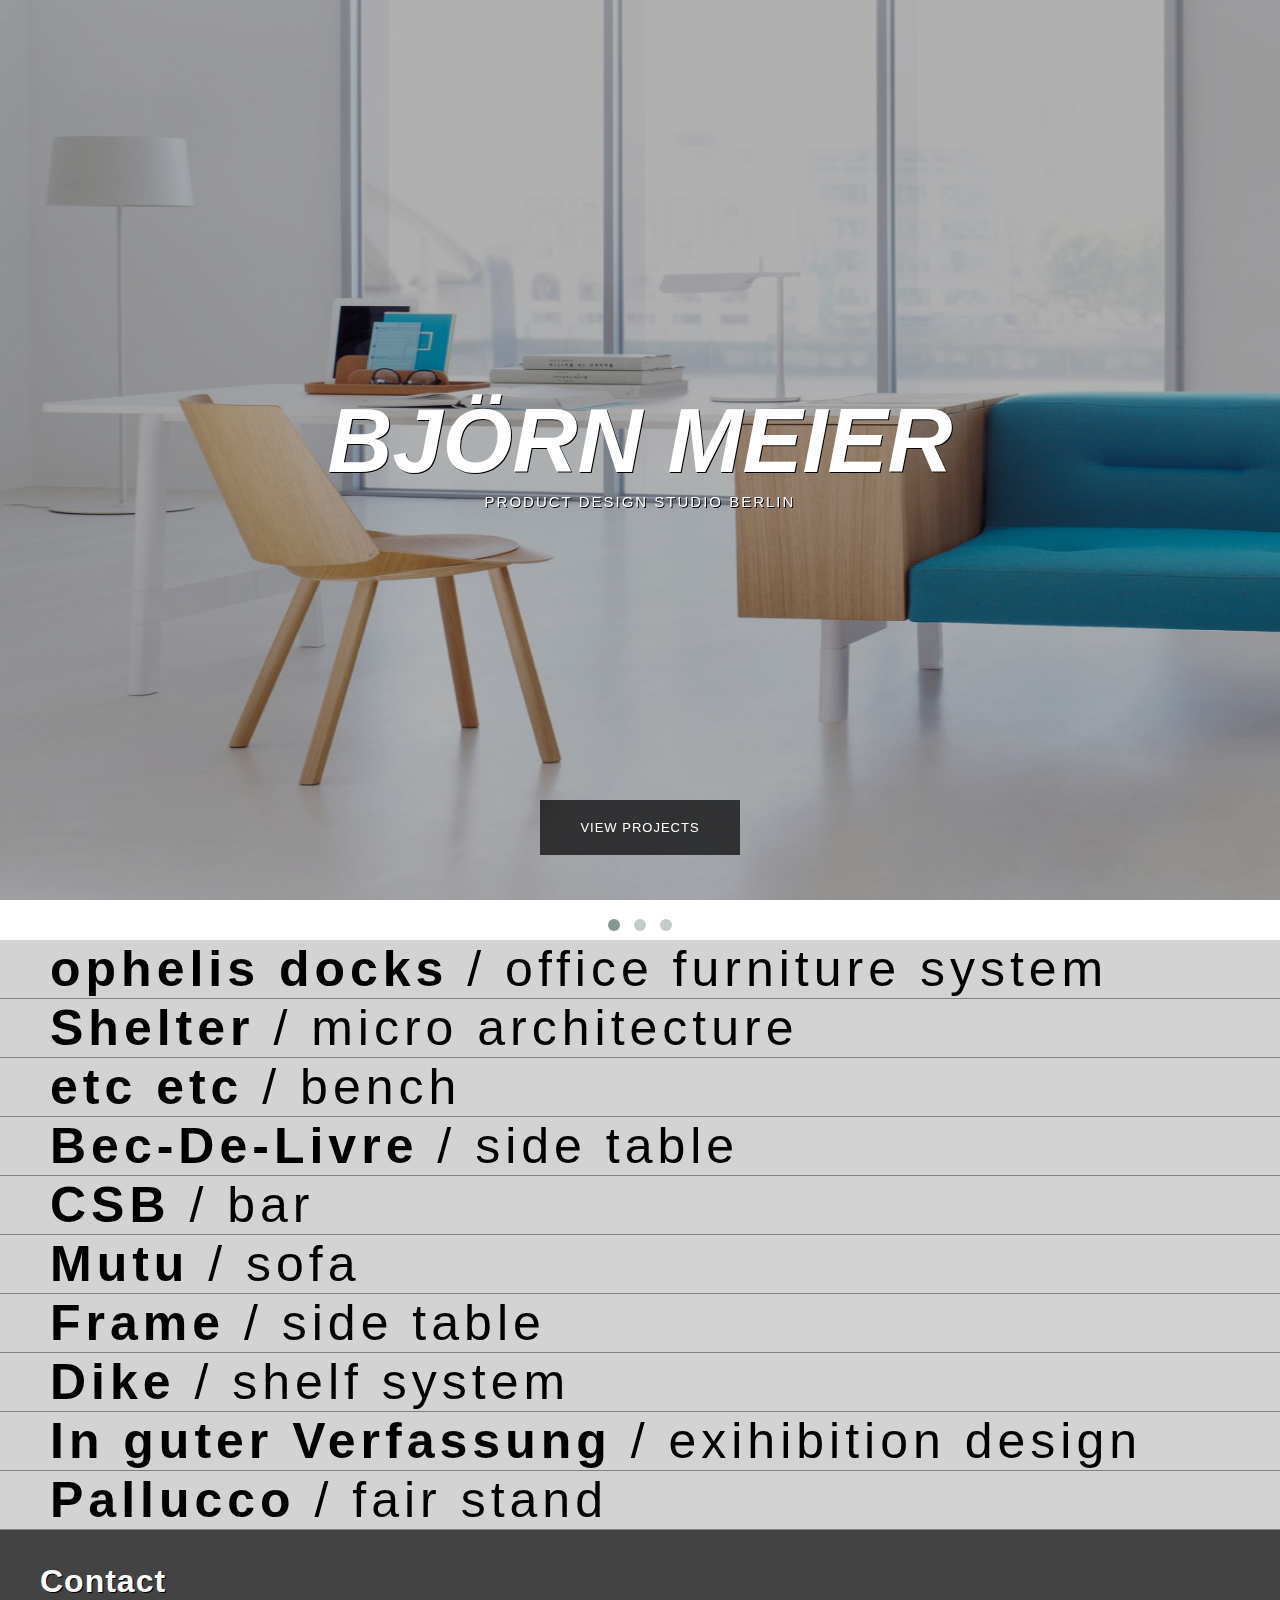
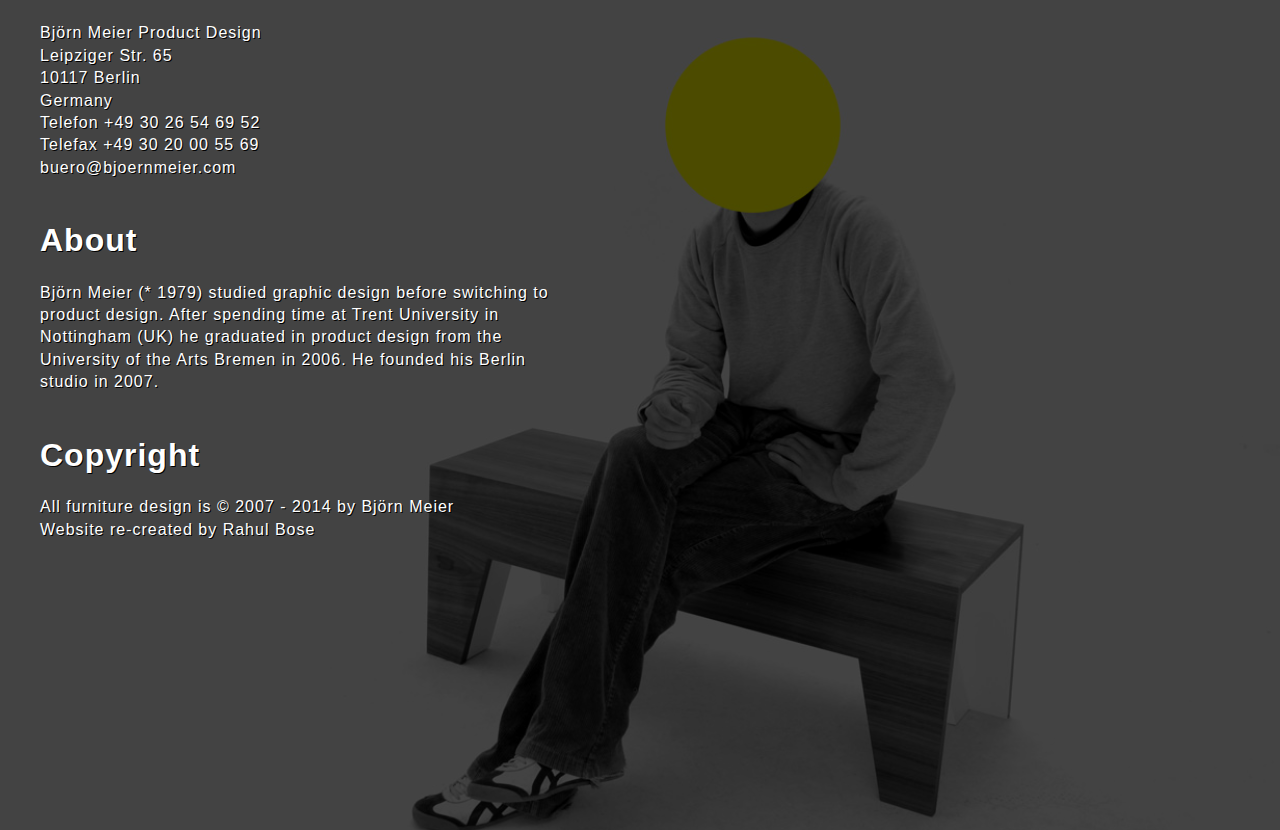
==== home.html @ d553b262 "config to deploy as PHP site to heroku" ====
<!doctype html>
<html>
    <head>
        <title>BJ&Ouml;RN MEIER | Product Design</title>
        <link rel="stylesheet" href="styles.css">
        <!-- Important Owl stylesheet -->
        <link rel="stylesheet" href="Libs/owl.carousel.css">

        <!-- Default Theme -->
        <link rel="stylesheet" href="Libs/owl.theme.css">
    </head>

    <body>
<!--        TITLE PAGE-->
        <header class="hero">
        <div class="background">
        <div id="owl-carosel1">
                <div><img src="Images/bjoern-meier-image1.jpg"></div>
                <div><img src="Images/bjoern-meier-image2.jpg"></div>
                <div><img src="Images/bjoern-meier-image3.jpg"></div>
            </div>

            <div class="hgroup">
                <h1>BJ&Ouml;RN MEIER</h1>
                <h2>PRODUCT DESIGN STUDIO BERLIN</h2>
            </div>

            <div class="back-shadow"></div>
        </div>


        <a id="button">VIEW PROJECTS</a>

<!--            Language Buttons-->
<!--        <a class="en-lang">EN</a>-->
<!--        <a class="de-lang">DE</a>-->
            </header>

<!--        PROJECTS BIT-->
        <section id="scroll-Point">

            <ul class="projects">
                <li>
                    <h1><span>ophelis docks</span> / office furniture system</h1>
                    <div>
                        <div class="content">
                            Lorem Ipsum is simply dummy text of the printing and typesetting industry. Lorem Ipsum has been the industry's standard dummy text ever since the 1500s, when an unknown printer took a galley of type and scrambled it to make a type specimen book. It has survived not only five centuries, but also the leap into electronic typesetting, remaining essentially unchanged. It was popularised in the 1960s with the release of Letraset sheets containing Lorem Ipsum passages, and more recently with desktop publishing software like Aldus PageMaker including versions of Lorem Ipsum.

                        </div>
                        <div id="owl-carosel2" class="content-carosel">
                            <div class="content-item"><img src="Images/listImage1.jpg"></div>
                            <div class="content-item"><img src="Images/listImage1.jpg"></div>
                            <div class="content-item"><img src="Images/listImage1.jpg"></div>
                        </div>

                    </div>
                </li>
                <li>
                    <h1><span>Shelter</span> / micro architecture</h1>
                    <div>
                    <div class="content">
                            It is a long established fact that a reader will be distracted by the readable content of a page when looking at its layout. The point of using Lorem Ipsum is that it has a more-or-less normal distribution of letters, as opposed to using 'Content here, content here', making it look like readable English. Many desktop publishing packages and web page editors now use Lorem Ipsum as their default model text, and a search for 'lorem ipsum' will uncover many web sites still in their infancy. Various versions have evolved over the years, sometimes by accident, sometimes on purpose (injected humour and the like).
                        </div>

                                            <div id="owl-carosel3" class="content-carosel">
                            <div class="content-item"><img src="Images/listImage2.jpg"></div>
                            <div class="content-item"><img src="Images/listImage2.jpg"></div>
                            <div class="content-item"><img src="Images/listImage2.jpg"></div>
                        </div>
                        </div>
                </li>
                <li>
                    <h1><span>etc etc</span> / bench</h1>
                    <div>
                    <div class="content">
                            It is a long established fact that a reader will be distracted by the readable content of a page when looking at its layout. The point of using Lorem Ipsum is that it has a more-or-less normal distribution of letters, as opposed to using 'Content here, content here', making it look like readable English. Many desktop publishing packages and web page editors now use Lorem Ipsum as their default model text, and a search for 'lorem ipsum' will uncover many web sites still in their infancy. Various versions have evolved over the years, sometimes by accident, sometimes on purpose (injected humour and the like).
                        </div>

                                            <div id="owl-carosel4" class="content-carosel">
                            <div class="content-item"><img src="Images/listImage3.jpg"></div>
                            <div class="content-item"><img src="Images/listImage3.jpg"></div>
                            <div class="content-item"><img src="Images/listImage3.jpg"></div>
                        </div>
                        </div>
                </li>
                <li>
                    <h1><span>Bec-De-Livre</span> / side table</h1>
                    <div>
                    <div class="content">
                            It is a long established fact that a reader will be distracted by the readable content of a page when looking at its layout. The point of using Lorem Ipsum is that it has a more-or-less normal distribution of letters, as opposed to using 'Content here, content here', making it look like readable English. Many desktop publishing packages and web page editors now use Lorem Ipsum as their default model text, and a search for 'lorem ipsum' will uncover many web sites still in their infancy. Various versions have evolved over the years, sometimes by accident, sometimes on purpose (injected humour and the like).
                        </div>

                                            <div id="owl-carosel5" class="content-carosel">
                            <div class="content-item"><img src="Images/listImage4.jpg"></div>
                            <div class="content-item"><img src="Images/listImage4.jpg"></div>
                            <div class="content-item"><img src="Images/listImage4.jpg"></div>
                        </div>
                    </div>
                </li>
                <li>
                    <h1><span>CSB</span> / bar</h1>
                    <div>
                    <div class="content">
                            It is a long established fact that a reader will be distracted by the readable content of a page when looking at its layout. The point of using Lorem Ipsum is that it has a more-or-less normal distribution of letters, as opposed to using 'Content here, content here', making it look like readable English. Many desktop publishing packages and web page editors now use Lorem Ipsum as their default model text, and a search for 'lorem ipsum' will uncover many web sites still in their infancy. Various versions have evolved over the years, sometimes by accident, sometimes on purpose (injected humour and the like).
                        </div>

                                            <div id="owl-carosel6" class="content-carosel">
                            <div class="content-item"><img src="Images/listImage4.jpg"></div>
                            <div class="content-item"><img src="Images/listImage4.jpg"></div>
                            <div class="content-item"><img src="Images/listImage4.jpg"></div>
                        </div>
                    </div>
                </li>
                <li>
                    <h1><span>Mutu</span> / sofa</h1>
                    <div>
                    <div class="content">
                            It is a long established fact that a reader will be distracted by the readable content of a page when looking at its layout. The point of using Lorem Ipsum is that it has a more-or-less normal distribution of letters, as opposed to using 'Content here, content here', making it look like readable English. Many desktop publishing packages and web page editors now use Lorem Ipsum as their default model text, and a search for 'lorem ipsum' will uncover many web sites still in their infancy. Various versions have evolved over the years, sometimes by accident, sometimes on purpose (injected humour and the like).
                        </div>

                                            <div id="owl-carosel7" class="content-carosel">
                            <div class="content-item"><img src="Images/listImage4.jpg"></div>
                            <div class="content-item"><img src="Images/listImage4.jpg"></div>
                            <div class="content-item"><img src="Images/listImage4.jpg"></div>
                        </div>
                    </div>
                </li>
                <li>
                    <h1><span>Frame</span> / side table</h1>
                    <div>
                    <div class="content">
                            It is a long established fact that a reader will be distracted by the readable content of a page when looking at its layout. The point of using Lorem Ipsum is that it has a more-or-less normal distribution of letters, as opposed to using 'Content here, content here', making it look like readable English. Many desktop publishing packages and web page editors now use Lorem Ipsum as their default model text, and a search for 'lorem ipsum' will uncover many web sites still in their infancy. Various versions have evolved over the years, sometimes by accident, sometimes on purpose (injected humour and the like).
                        </div>

                                            <div id="owl-carosel8" class="content-carosel">
                            <div class="content-item"><img src="Images/listImage4.jpg"></div>
                            <div class="content-item"><img src="Images/listImage4.jpg"></div>
                            <div class="content-item"><img src="Images/listImage4.jpg"></div>
                        </div>
                    </div>
                </li>
                <li>
                    <h1><span>Dike</span> / shelf system</h1>
                    <div>
                    <div class="content">
                            It is a long established fact that a reader will be distracted by the readable content of a page when looking at its layout. The point of using Lorem Ipsum is that it has a more-or-less normal distribution of letters, as opposed to using 'Content here, content here', making it look like readable English. Many desktop publishing packages and web page editors now use Lorem Ipsum as their default model text, and a search for 'lorem ipsum' will uncover many web sites still in their infancy. Various versions have evolved over the years, sometimes by accident, sometimes on purpose (injected humour and the like).
                        </div>

                                            <div id="owl-carosel9" class="content-carosel">
                            <div class="content-item"><img src="Images/listImage4.jpg"></div>
                            <div class="content-item"><img src="Images/listImage4.jpg"></div>
                            <div class="content-item"><img src="Images/listImage4.jpg"></div>
                        </div>
                    </div>
                </li>
                <li>
                    <h1><span>In guter Verfassung</span> / exihibition design</h1>
                    <div>
                    <div class="content">
                            It is a long established fact that a reader will be distracted by the readable content of a page when looking at its layout. The point of using Lorem Ipsum is that it has a more-or-less normal distribution of letters, as opposed to using 'Content here, content here', making it look like readable English. Many desktop publishing packages and web page editors now use Lorem Ipsum as their default model text, and a search for 'lorem ipsum' will uncover many web sites still in their infancy. Various versions have evolved over the years, sometimes by accident, sometimes on purpose (injected humour and the like).
                        </div>

                                            <div id="owl-carosel10" class="content-carosel">
                            <div class="content-item"><img src="Images/listImage4.jpg"></div>
                            <div class="content-item"><img src="Images/listImage4.jpg"></div>
                            <div class="content-item"><img src="Images/listImage4.jpg"></div>
                        </div>
                    </div>
                </li>
                <li>
                    <h1><span>Pallucco</span> / fair stand</h1>
                     <div>
                    <div class="content">
                            It is a long established fact that a reader will be distracted by the readable content of a page when looking at its layout. The point of using Lorem Ipsum is that it has a more-or-less normal distribution of letters, as opposed to using 'Content here, content here', making it look like readable English. Many desktop publishing packages and web page editors now use Lorem Ipsum as their default model text, and a search for 'lorem ipsum' will uncover many web sites still in their infancy. Various versions have evolved over the years, sometimes by accident, sometimes on purpose (injected humour and the like).
                        </div>

                                            <div id="owl-carosel11" class="content-carosel">
                            <div class="content-item"><img src="Images/listImage4.jpg"></div>
                            <div class="content-item"><img src="Images/listImage4.jpg"></div>
                            <div class="content-item"><img src="Images/listImage4.jpg"></div>
                        </div>
                    </div>
                </li>
            </ul>
        </section>

<!--        FOOTER BIT-->
        <footer class="footer">

            <div class="footer-text">
                <h1>Contact</h1>
                Bj&ouml;rn Meier Product Design<br/>
                Leipziger Str. 65<br/>
                10117 Berlin<br/>
                Germany<br/>

                Telefon +49 30 26 54 69 52<br/>
                Telefax +49 30 20 00 55 69<br/>
                buero@bjoernmeier.com
            </div>

            <div class="footer-text">
                <h1>About</h1>
                Bj&ouml;rn Meier (* 1979) studied graphic design before switching to product design. After spending time at Trent University in Nottingham (UK) he graduated in product design from the University of the Arts Bremen in 2006. He founded his Berlin studio in 2007.
            </div>

            <div class="footer-text">
                <h1>Copyright</h1>
                All furniture design is &copy; 2007 &#45; 2014 by Bj&ouml;rn Meier<br/>
Website re-created by Rahul Bose
            </div>
            <div class="back-shadow"></div>
        </footer>

        <script src="http://code.jquery.com/jquery-1.11.1.min.js"></script>
        <script src="Libs/owl.carousel.js"></script>
        <script src="Libs/jquery-scrollto/lib/jquery-scrollto.js"></script>

        <script src="script.js"></script>
    </body>
</html>
---- styles.css ----
/*CSS reset*/

*{
    margin:0;
    padding:0;
    box-sizing: border-box;
}

body {
    
 font-family: HelveticaNeue, sans-serif;


}

/*My header*/
.hero #owl-carosel1 img{
    
/*    background: #ccc;*/
/*    background: url(Images/bjoern-meier-image2.jpg);*/
    z-index: -1;
    background-size: cover;
    background-position: center;
    height: 800px;
    height: 100vh; /*vh = view port height (this is new)*/
    margin-bottom: auto;
    width:200vh;
    position:relative;
}

.hero .back-shadow {

    position:absolute;
    
    top:0;
    left:0;
    right:0;
    bottom:0;
    z-index:0;
    background-color: rgba(0, 0, 0, 0.3);

}

.hero .hgroup {
    position:absolute;
    top:50%;
    left:0;
    right:0;
    z-index: 10;
    background-position: center;
    text-align: center;
    color:white;
    text-shadow: 1px 1px black;
    font-style: italic;
    
/*    this is to makes sure so the 50% top is from the frame not the image...*/
/*    assists with centring*/
    -webkit-transform: translateY(-50%);
}

.hero h1 {
    font-size: 90px;
    font-weight: 700;
}

.hero h2 {
    font-size: 15px;
    font-weight: 100;
    letter-spacing: 2px;
    font-style: normal;
}

.hero a .en-Lang
{
    position:absolute;
    left:50%;
    bottom:5%;
    text-align: center;
    -webkit-transform: translateX(-70%);
}

.hero a {
    background-color: rgba(0,0,0,0.7);
    color:white;
    text-decoration: none;
    letter-spacing: 1px;
    padding: 20px;
    width:200px;
    font-size: 13px;
    z-index: 10;
    
    position:absolute;
    left:50%;
    bottom:5%;
    text-align: center;
    -webkit-transform: translateX(-50%);
}

.hero a:hover {
     background-color: rgba(255,255,255,0.7);
     color:black;
}



/*For the list bits*/


.projects li h1{
    background-color: lightgrey;
    border-bottom-style: solid;
    border-color: grey;
    border-width: 1px;

}

.projects h1 {
    font-size:50px;
    font-weight:100;
    padding-left:50px;
    letter-spacing: 5px;
}

.projects span {
    font-size: 50px;
    font-weight:900;
}

.projects li div {
    display: none; /*this collapses the data   */
}

.projects .active div {
    display:block;
    background-color:white;
/*
    border-bottom-style:solid;
    border-color: grey;
    border-width: 1px;
*/
/*    position:relative;*/
    overflow:hidden;
}

.projects .active .content {
    display:inline-block;
/*    position:absolute;*/
    width:30%;
    padding-left:60px;
    padding-top:40px;
    padding-bottom:30px;
}


.projects .active .content-carosel  {
    display: inline-block; 
    width:60%;
    float:right;
/*
    position:absolute;
    right:300px;
*/
}

.projects .active .content-item{
    margin: 3px;
}

.projects .active .content-item img {
/*    display:block;*/
    width:70%;
    height:auto;
}

.projects li:hover h1 {
    background-color:white;   
}
.projects li img {
    height: 150px;
    width:250px;
}


/*This is for the footer*/
.footer {
    background: url(Images/bjoern-meier-footer.jpg);
/*    background: #abcdee;*/
    
    z-index: -10;
    background-size: cover;
    background-position: center;
    height: 800px;
    height: 100vh; /*vh = view port height (this is new)*/
    margin-bottom: auto;
    position:relative;
}

.footer .back-shadow {

    position:absolute;
    
    top:0;
    left:0;
    right:0;
    bottom:0;
    z-index:-1;
    background-color: rgba(0, 0, 0, 0.7);
}

.footer h1{
 padding-bottom:30px;

}

.footer .footer-text
{
    width:550px;
    line-height: 140%;
    color:white;
    padding-left:40px;
    padding-top:40px;
    padding-bottom: 10px;
    text-shadow: 1px 1px black;
    letter-spacing:1px;
}
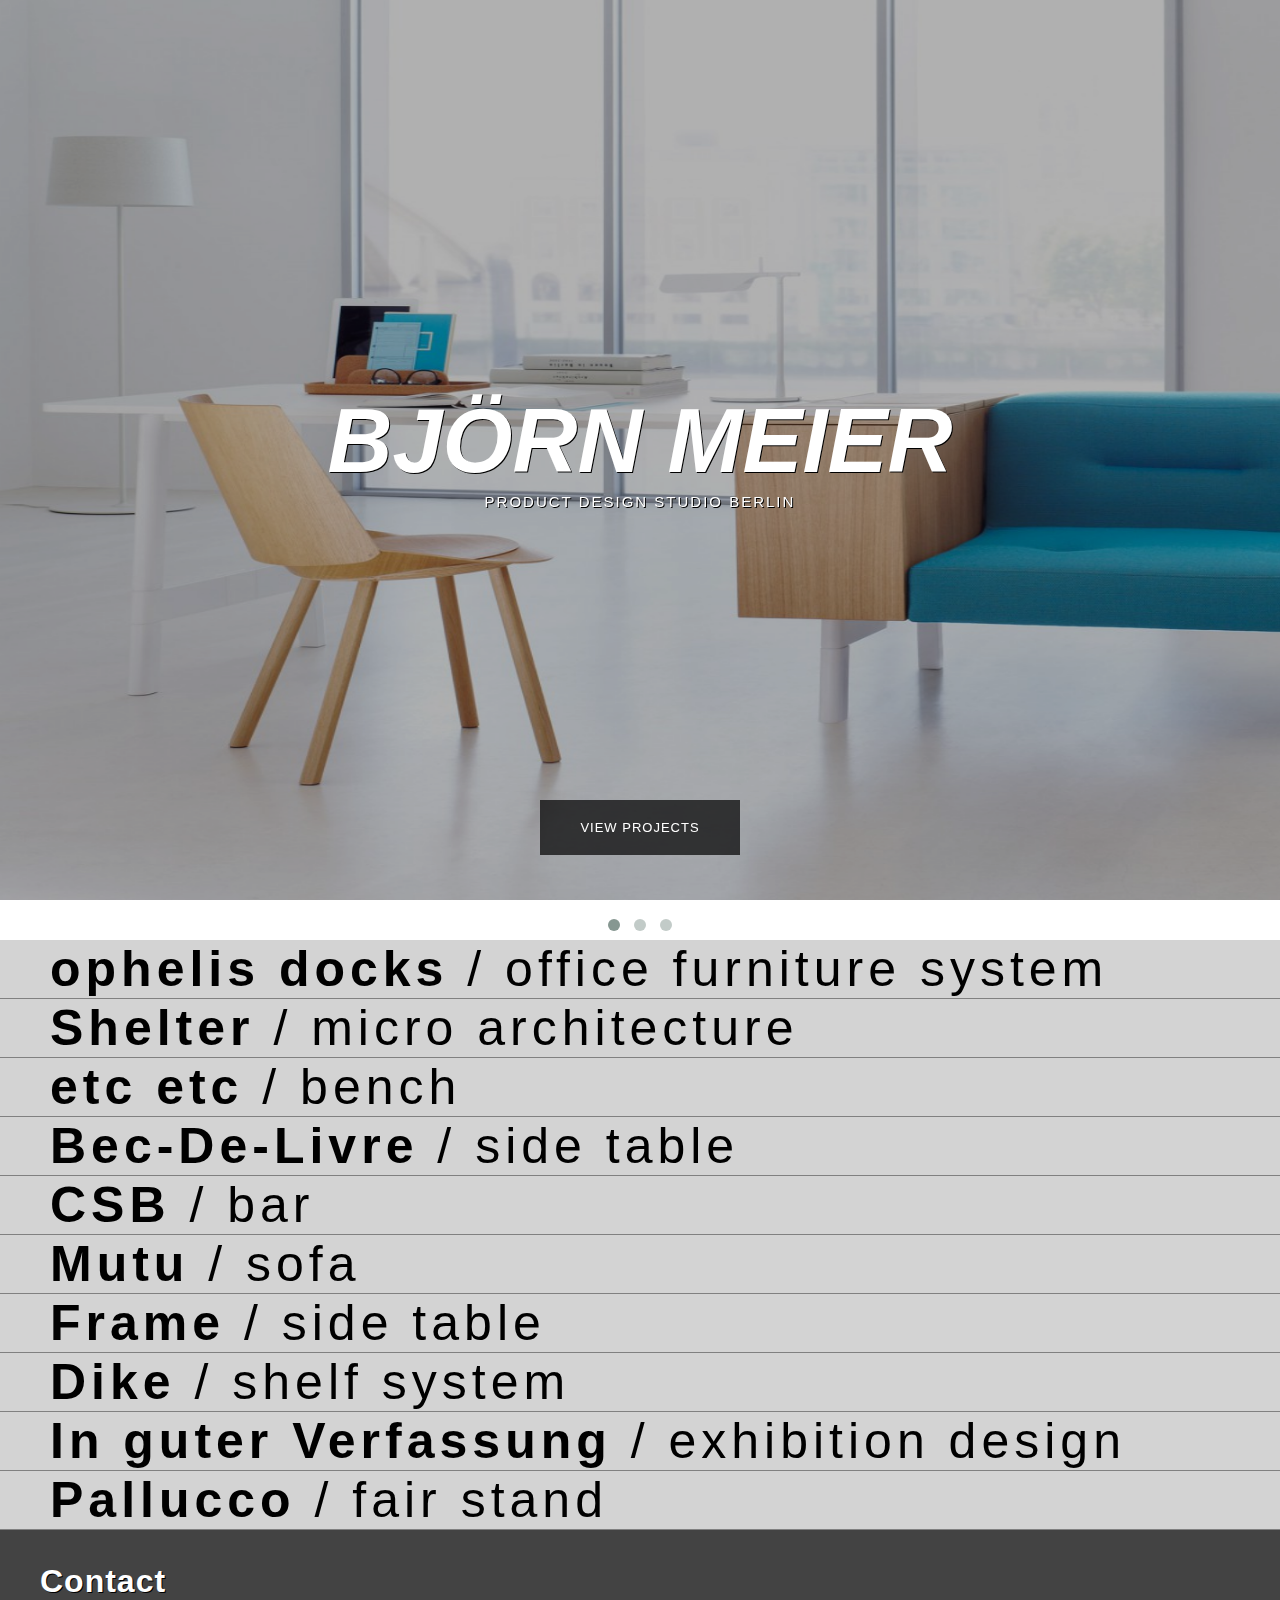
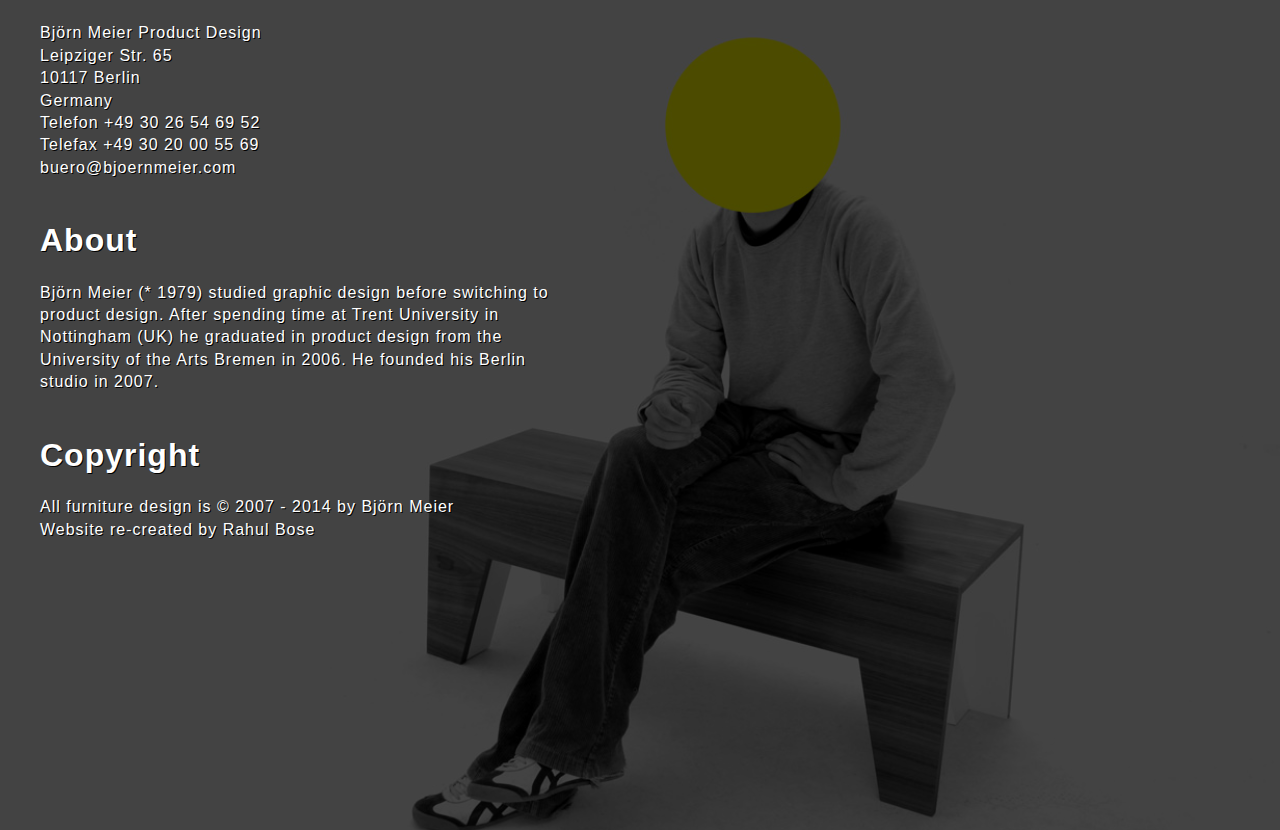
==== commit fb2d5449: "fixed typo" ====
--- a/home.html
+++ b/home.html
@@ -154,7 +154,7 @@
                     </div>
                 </li>
                 <li>
-                    <h1><span>In guter Verfassung</span> / exihibition design</h1>
+                    <h1><span>In guter Verfassung</span> / exhibition design</h1>
                     <div>
                     <div class="content">
                             It is a long established fact that a reader will be distracted by the readable content of a page when looking at its layout. The point of using Lorem Ipsum is that it has a more-or-less normal distribution of letters, as opposed to using 'Content here, content here', making it look like readable English. Many desktop publishing packages and web page editors now use Lorem Ipsum as their default model text, and a search for 'lorem ipsum' will uncover many web sites still in their infancy. Various versions have evolved over the years, sometimes by accident, sometimes on purpose (injected humour and the like).
@@ -212,9 +212,10 @@
             <div class="back-shadow"></div>
         </footer>
 
-        <script src="http://code.jquery.com/jquery-1.11.1.min.js"></script>
-        <script src="Libs/owl.carousel.js"></script>
-        <script src="Libs/jquery-scrollto/lib/jquery-scrollto.js"></script>
+        <!-- <script src="http://code.jquery.com/jquery-1.11.1.min.js"></script> -->
+        <script src="/Libs/jquery-1.11.1.min.js"></script>
+        <script src="/Libs/owl.carousel.js"></script>
+        <script src="/Libs/jquery-scrollto/lib/jquery-scrollto.js"></script>
 
         <script src="script.js"></script>
     </body>
